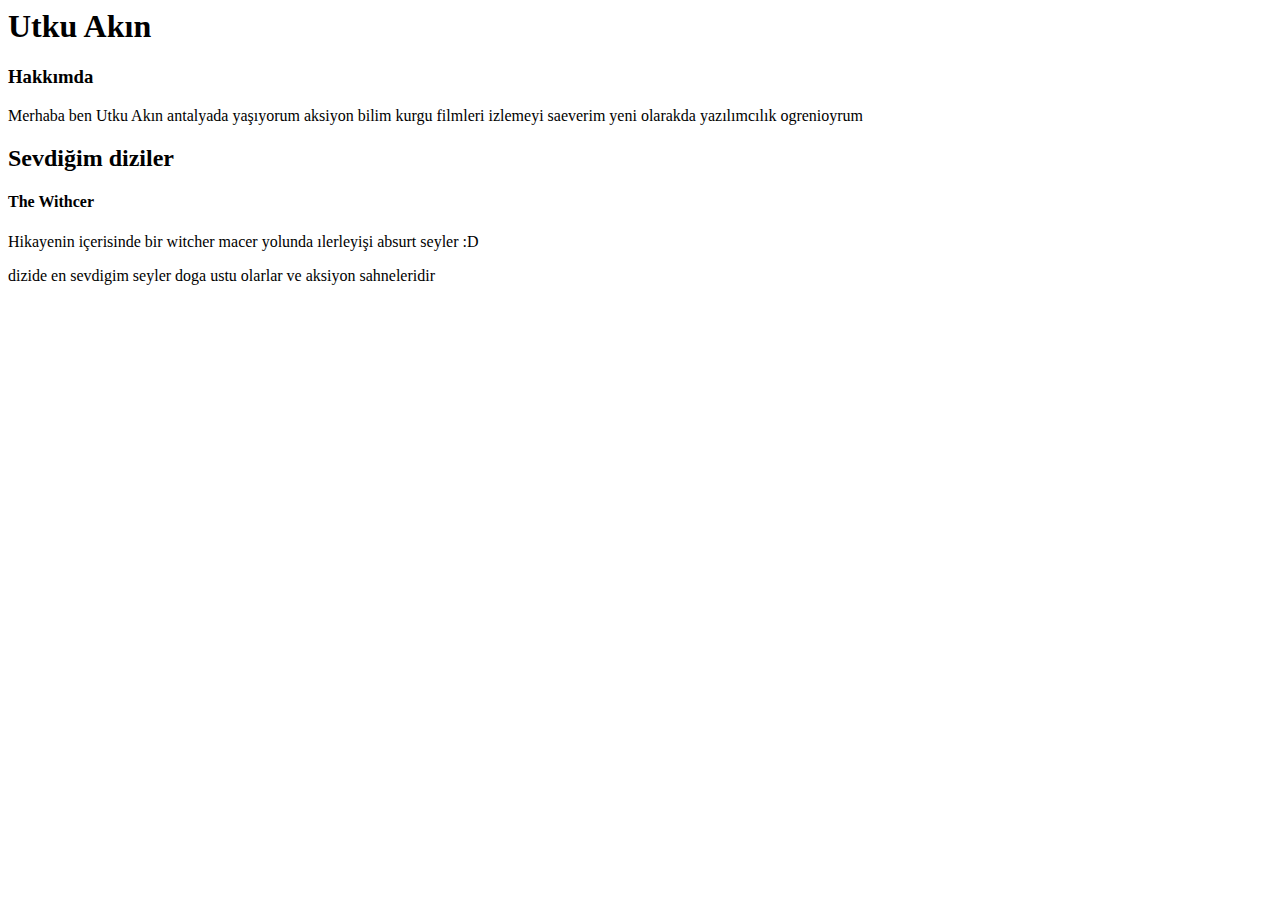
==== index.html @ ceafd3d4 "ödev" ====
<html lang="Tr-tr">
<head>
    <meta charset="UTF-8">
    <meta name="viewport" content="width=device-width, initial-scale=1.0">
    <title>ödevim</title>
</head>
<body>
  <h1>Utku Akın</h1>  
  <p><h3>Hakkımda</h3></p>
  <p>Merhaba ben Utku Akın antalyada yaşıyorum aksiyon bilim kurgu filmleri izlemeyi saeverim yeni olarakda yazılımcılık ogrenioyrum</p>
 <p><h2>Sevdiğim diziler</h2></p>
 <p><h4>The Withcer</h4></p> 
<p>Hikayenin içerisinde bir witcher macer yolunda ılerleyişi absurt seyler :D</p>
<p>dizide en sevdigim seyler doga ustu olarlar ve aksiyon sahneleridir</p>
</body>
</html>
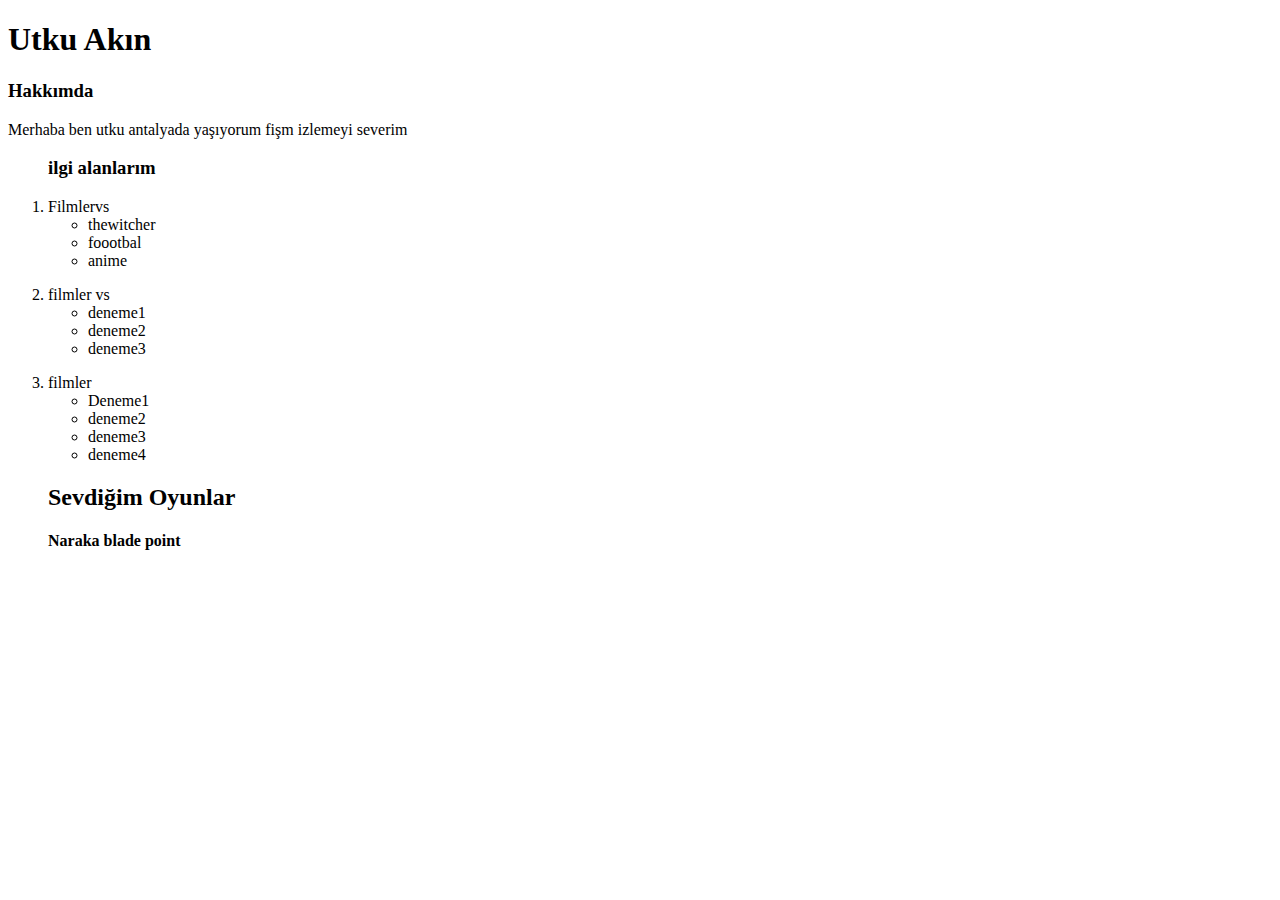
==== commit 9c0a2a03: "yenı kayıt" ====
--- a/index.html
+++ b/index.html
@@ -1,16 +1,55 @@
+<!DOCTYPE html>
 <html lang="Tr-tr">
 <head>
     <meta charset="UTF-8">
     <meta name="viewport" content="width=device-width, initial-scale=1.0">
-    <title>ödevim</title>
+    <title>Ödev2 çalışma</title>
 </head>
 <body>
-  <h1>Utku Akın</h1>  
-  <p><h3>Hakkımda</h3></p>
-  <p>Merhaba ben Utku Akın antalyada yaşıyorum aksiyon bilim kurgu filmleri izlemeyi saeverim yeni olarakda yazılımcılık ogrenioyrum</p>
- <p><h2>Sevdiğim diziler</h2></p>
- <p><h4>The Withcer</h4></p> 
-<p>Hikayenin içerisinde bir witcher macer yolunda ılerleyişi absurt seyler :D</p>
-<p>dizide en sevdigim seyler doga ustu olarlar ve aksiyon sahneleridir</p>
+    <h1>Utku Akın</h1>
+    <p>
+        <h3>Hakkımda</h3>
+    </p>
+    <p>
+       <blockquote></blockquote> Merhaba ben utku antalyada yaşıyorum fişm izlemeyi severim</blockquote>
+    </p>
+    <p><h3><blockquote>ilgi alanlarım</blockquote></h3></p>
+   <ol>
+    <li>Filmlervs</li>
+       <ul>  
+               <li>thewitcher</li>
+               <li>foootbal</li>
+               <li>anime</li>
+       </ul>
+       <p>
+      <li> filmler vs</li>
+    <ul>
+                <li>deneme1</li>
+                <li>deneme2</li>
+                <li>deneme3</li>
+
+</ul>
+ </p>
+ <p>
+<li> filmler</li>
+    <ul>
+<li>Deneme1</li>
+<li>deneme2</li>
+<li>deneme3</li>
+<li>deneme4</li>
+</ul>
+ </p>
+<p><h2>Sevdiğim Oyunlar</h2></p>
+<p>
+    
+        <h4>Naraka blade point</h4>
+    
+</p>
+<p>
+
+</p>
+
+
+    
 </body>
 </html>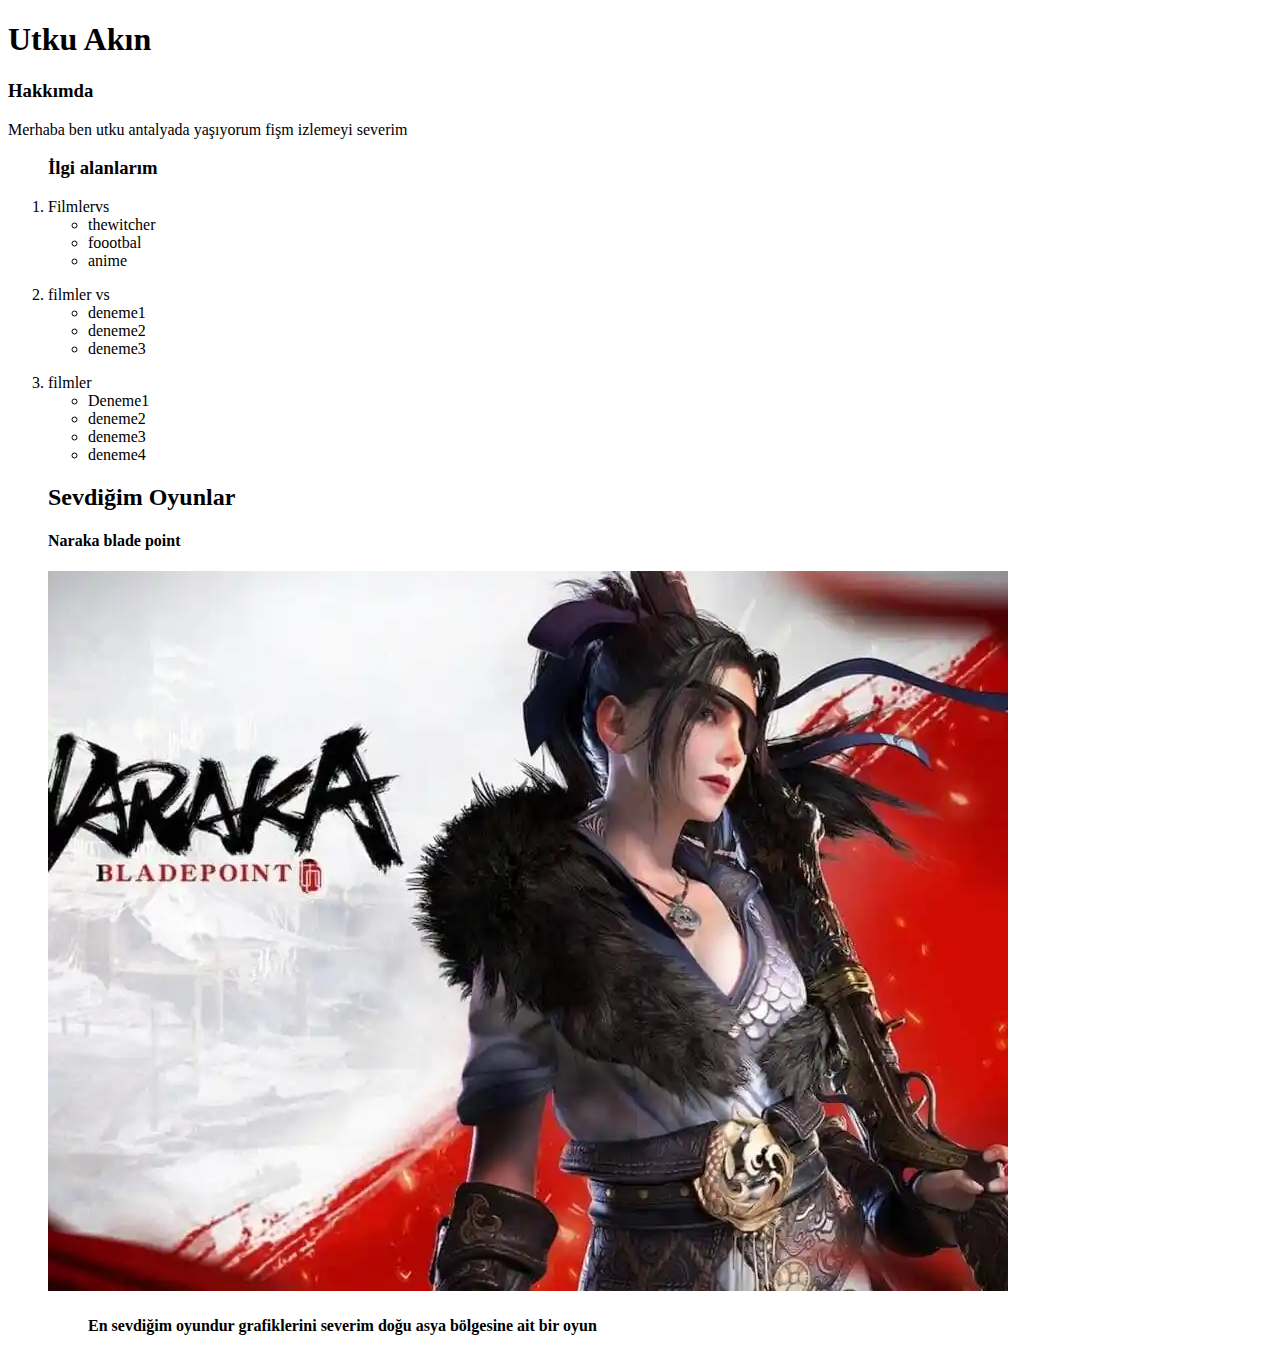
==== commit 8ff5edbc: "ödev 5 html test liste" ====
--- a/index.html
+++ b/index.html
@@ -13,7 +13,7 @@
     <p>
        <blockquote></blockquote> Merhaba ben utku antalyada yaşıyorum fişm izlemeyi severim</blockquote>
     </p>
-    <p><h3><blockquote>ilgi alanlarım</blockquote></h3></p>
+    <p><h3><blockquote>İlgi alanlarım</blockquote></h3></p>
    <ol>
     <li>Filmlervs</li>
        <ul>  
@@ -46,7 +46,10 @@
     
 </p>
 <p>
-
+<img src="narak.jpg" alt="oyun içi resim">
+</p>
+<p>
+    <h4><blockquote>En sevdiğim oyundur grafiklerini severim doğu asya bölgesine ait bir oyun</blockquote></h4>
 </p>
 
 
